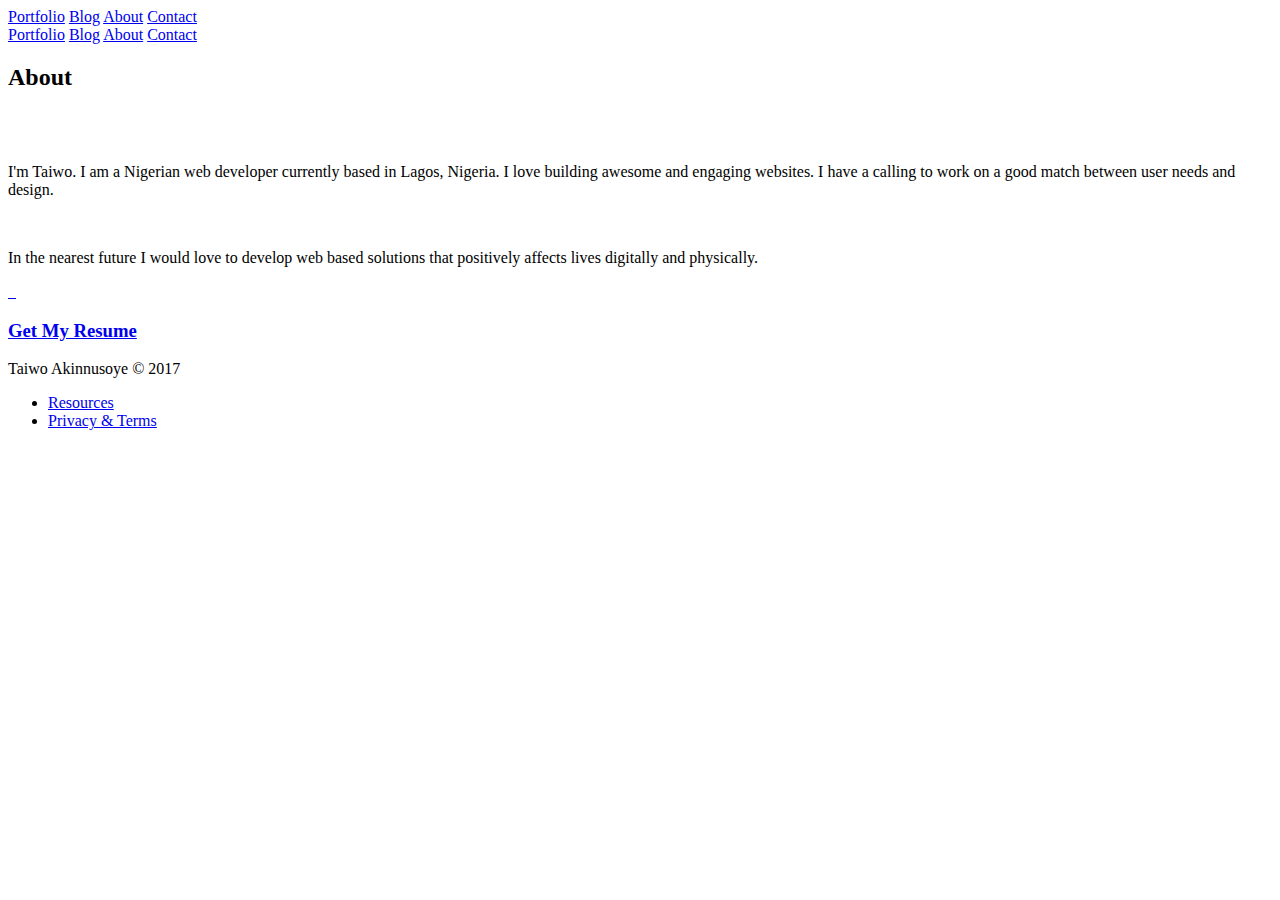
==== about.html @ bee607fc "The HTML files for the portfolio website" ====
<!doctype html>
<!--
  Material Design Lite
  Copyright 2015 Google Inc. All rights reserved.

  Licensed under the Apache License, Version 2.0 (the "License");
  you may not use this file except in compliance with the License.
  You may obtain a copy of the License at

      https://www.apache.org/licenses/LICENSE-2.0

  Unless required by applicable law or agreed to in writing, software
  distributed under the License is distributed on an "AS IS" BASIS,
  WITHOUT WARRANTIES OR CONDITIONS OF ANY KIND, either express or implied.
  See the License for the specific language governing permissions and
  limitations under the License
-->
<html lang="en">

<head>
    <meta charset="utf-8">
    <meta http-equiv="X-UA-Compatible" content="IE=edge">
    <meta name="description" content="A portfolio template that uses Material Design Lite.">
    <meta name="viewport" content="width=device-width, initial-scale=1.0, minimum-scale=1.0">
    <title>About Me</title>
    <link rel="stylesheet" href="https://fonts.googleapis.com/css?family=Roboto:regular,bold,italic,thin,light,bolditalic,black,medium&amp;lang=en">
    <link rel="stylesheet" href="https://code.getmdl.io/1.3.0/material.grey-pink.min.css" />
    <link rel="stylesheet" href="css/stylesheet.css" />
    <link rel="stylesheet" href="https://fonts.googleapis.com/icon?family=Material+Icons">
    <link rel="icon" href="img/favicon.ico" />
</head>

<body>
    <div class="mdl-layout mdl-js-layout mdl-layout--fixed-header">
        <header class="mdl-layout__header mdl-layout__header--waterfall portfolio-header">
            <div class="mdl-layout__header-row portfolio-logo-row">
                <span class="mdl-layout__title">
                    <div class="portfolio-logo"></div>
                    <span class="mdl-layout__title"></span>
                </span>
            </div>
            <div class="mdl-layout__header-row portfolio-navigation-row mdl-layout--large-screen-only">
                <nav class="mdl-navigation mdl-typography--body-1-force-preferred-font">
                    <a class="mdl-navigation__link" href="portfolio.html">Portfolio</a>
                    <a class="mdl-navigation__link" href="#">Blog</a>
                    <a class="mdl-navigation__link is-active" href="about.html">About</a>
                    <a class="mdl-navigation__link" href="contact.html">Contact</a>
                </nav>
            </div>
        </header>
        <div class="mdl-layout__drawer mdl-layout--small-screen-only">
            <nav class="mdl-navigation mdl-typography--body-1-force-preferred-font">
                <a class="mdl-navigation__link is-active" href="portfolio.html">Portfolio</a>
                <a class="mdl-navigation__link" href="#">Blog</a>
                <a class="mdl-navigation__link" href="about.html">About</a>
                <a class="mdl-navigation__link" href="contact.html">Contact</a>
            </nav>
        </div>
        <main class="mdl-layout__content">
            <div class="mdl-grid portfolio-max-width">

                <div class="mdl-cell mdl-cell--12-col mdl-card mdl-shadow--4dp">
                    <div class="mdl-card__title">
                        <h2 class="mdl-card__title-text">About</h2>
                    </div>
                    <div class="mdl-card__media">
                        <img class="article-image" src="img/photo-wide.jpg" border="0" alt="">
                    </div>

                    <div class="mdl-grid portfolio-copy">
                        <!-- <h3 class="mdl-cell mdl-cell--12-col mdl-typography--headline">Introduction</h3> -->
                        <div class="mdl-cell mdl-cell--6-col mdl-card__supporting-text no-padding ">
                          <img src="img/about-image.jpg" alt="" class="article-image about-image">
                        </div>




                        <!-- <h3 class="mdl-cell mdl-cell--12-col mdl-typography--headline">Irure mollit est sit labore</h3> -->

                        <div class="mdl-cell mdl-cell--6-col mdl-card__supporting-text no-padding ">
                          <p>
                            I'm Taiwo. I am a Nigerian web developer currently based in Lagos, Nigeria. I love building awesome and engaging websites. I have a calling to work on a good match between user needs and design.
                          </p><br>
                          <p>
                            In the nearest future I would love to develop web based solutions that positively affects lives digitally and physically.
                          </p>
                                <div class="mdl-grid">
                                    <span>
                                    <a href="https://www.instagram.com/_Taiyelolu/" class="about-icon"> <img src="img/instagram.png" alt="" class="mdl-cell mdl-cell--6-col"> </a>
                                    </span>
                                    <span>
                                      <a href="https://twitter.com/papt44" class="about-icon"> <img src="img/twitter.png" alt="" class="mdl-cell mdl-cell--3-col"> </a>
                                    </span>
                                    <span>
                                      <a href="https://www.linkedin.com/in/taiwo-akinnusoye-114445135" class="about-icon"> <img src="img/linkedin.png" alt="" class="mdl-cell mdl-cell--6-col"> </a>
                                    </span>
                                    <span>
                                      <a href="Taiwo_Akinnusoye's_Resume.docx" class="resume-text"><h3>Get My Resume</h3></a>
                                    </span>
                                </div>
                        </div>
                    </div>
                </div>


            </div>
            <footer class="mdl-mini-footer">
                <div class="mdl-mini-footer__left-section">
                    <div class="mdl-logo">Taiwo Akinnusoye &copy; 2017</div>
                </div>
                <div class="mdl-mini-footer__right-section">
                    <ul class="mdl-mini-footer__link-list">
                        <li><a href="#">Resources</a></li>
                        <li><a href="#">Privacy & Terms</a></li>
                    </ul>
                </div>
            </footer>
        </main>
    </div>
    <script src="https://code.getmdl.io/1.3.0/material.min.js"></script>
</body>

</html>
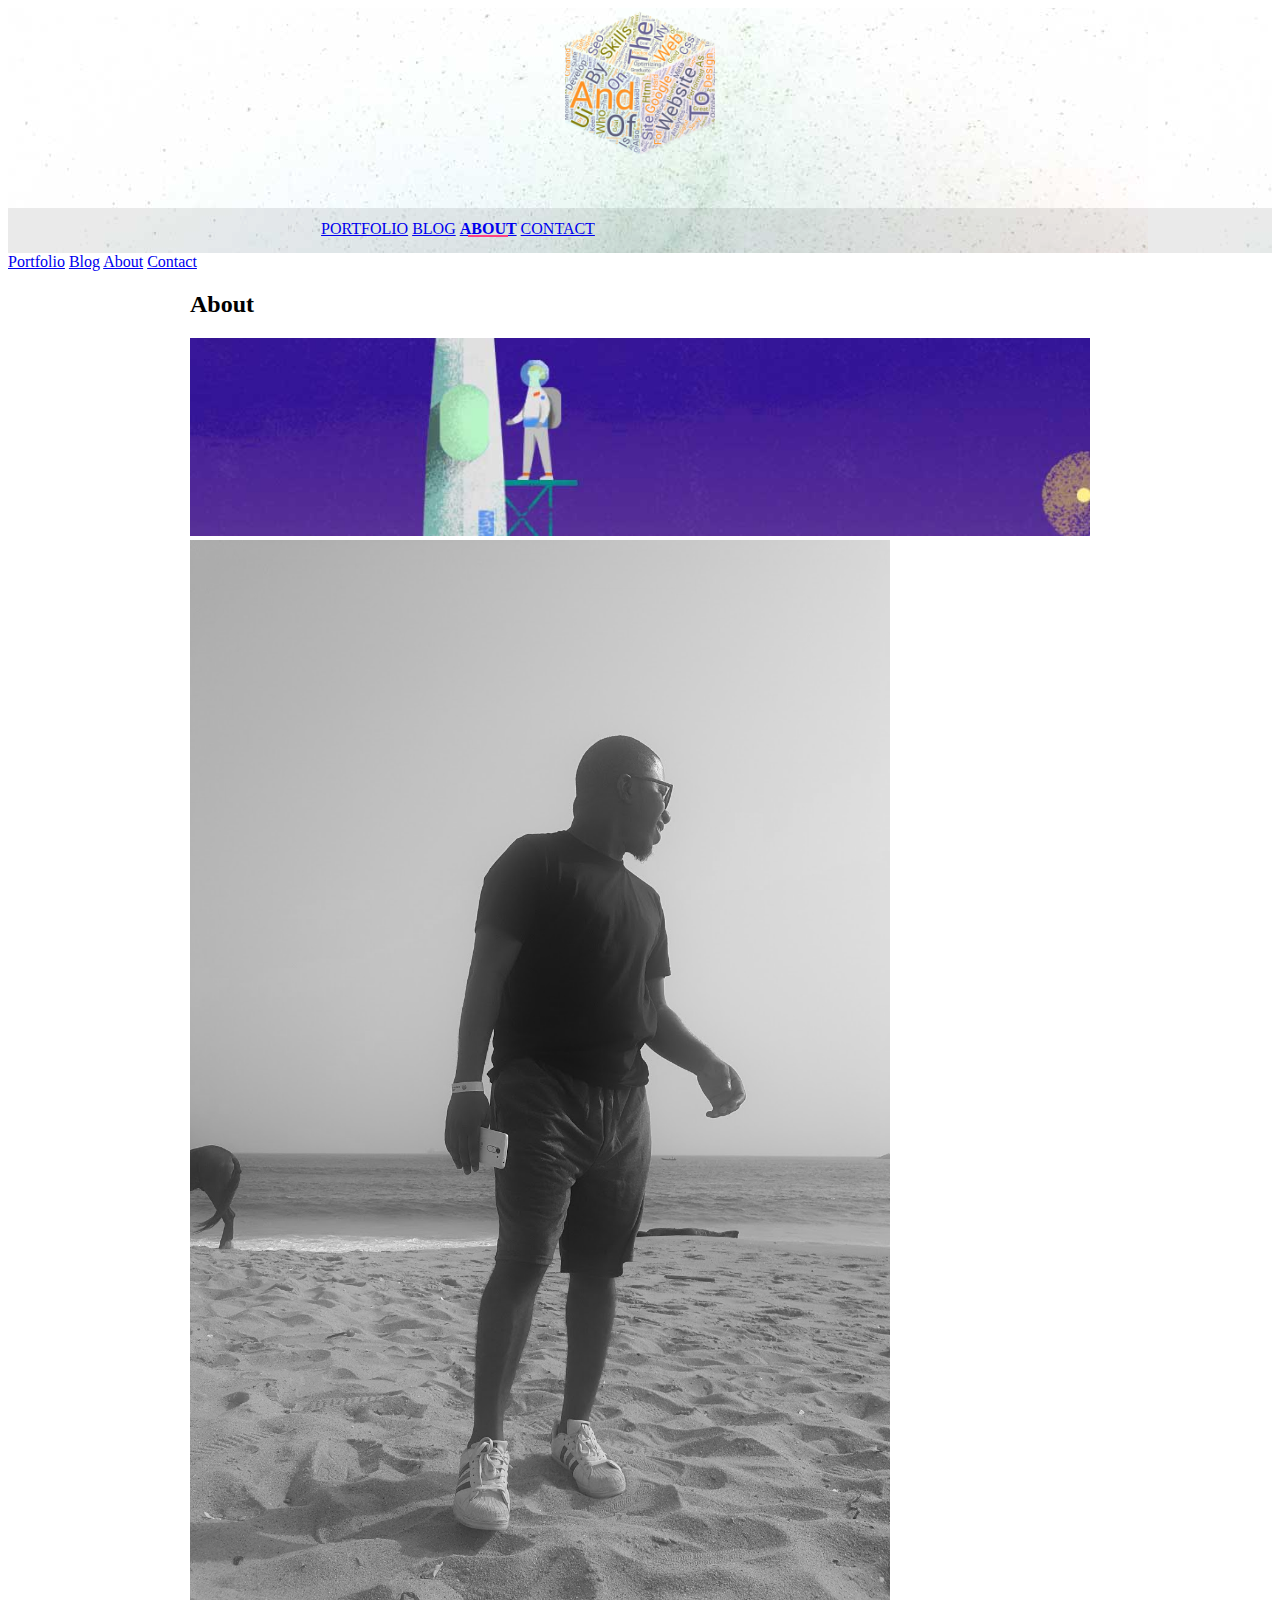
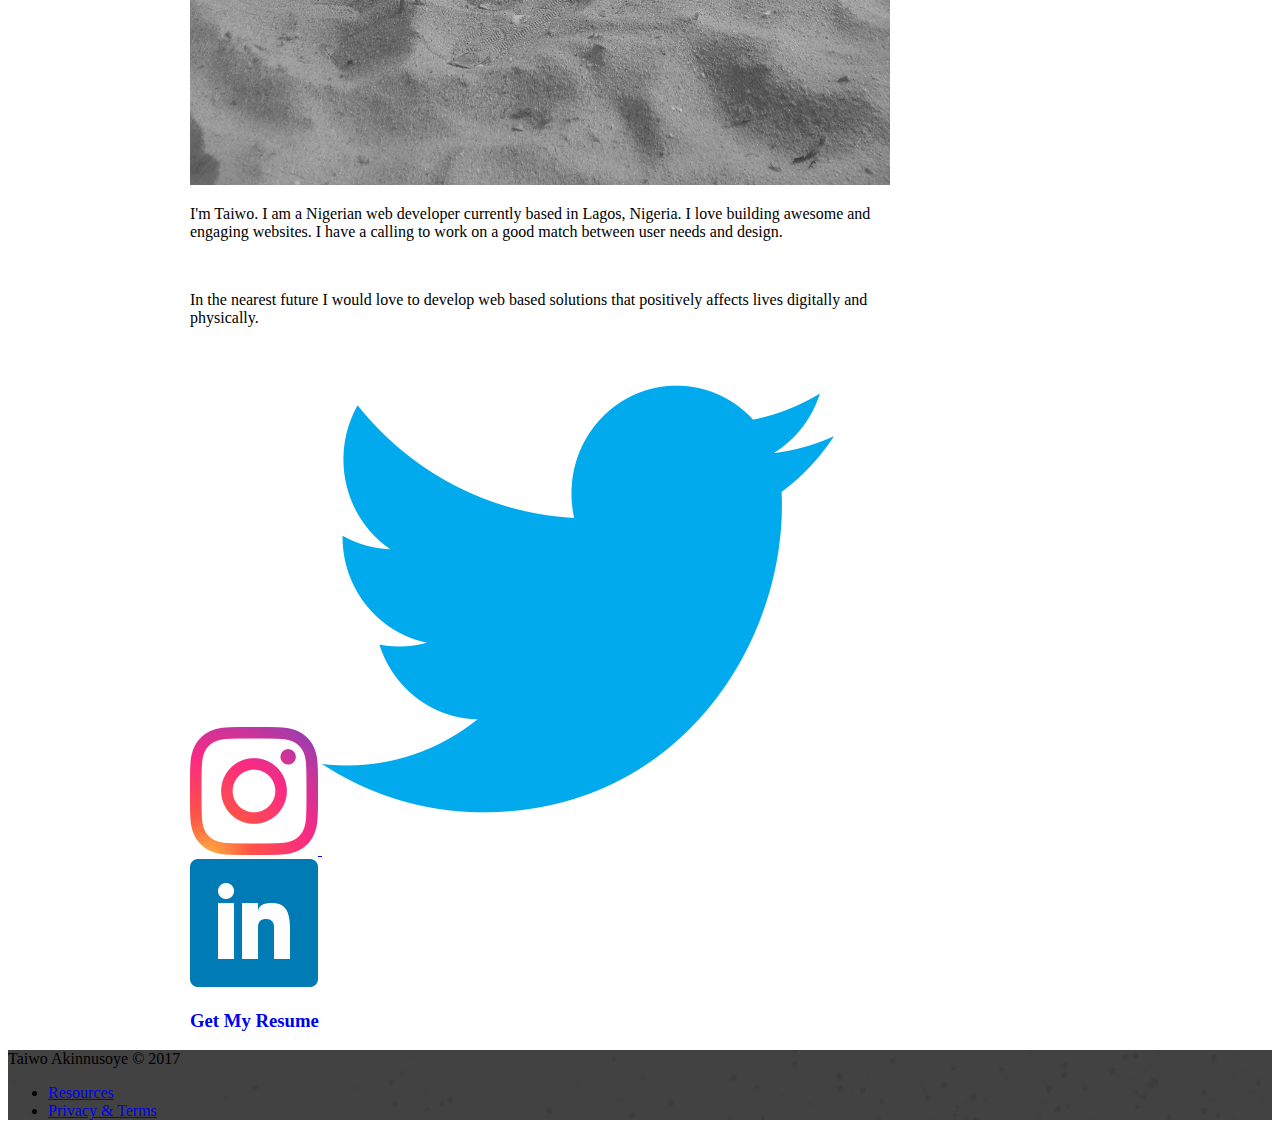
==== commit f30b6693: "Made changes to about.html" ====
--- a/about.html
+++ b/about.html
@@ -87,13 +87,13 @@
                           </p>
                                 <div class="mdl-grid">
                                     <span>
-                                    <a href="https://www.instagram.com/_Taiyelolu/" class="about-icon"> <img src="img/instagram.png" alt="" class="mdl-cell mdl-cell--6-col"> </a>
+                                    <a href="https://www.instagram.com/_Taiyelolu/" class="about-icon" target="_blank"> <img src="img/instagram.png" alt="" class="mdl-cell mdl-cell--6-col"> </a>
                                     </span>
                                     <span>
-                                      <a href="https://twitter.com/papt44" class="about-icon"> <img src="img/twitter.png" alt="" class="mdl-cell mdl-cell--3-col"> </a>
+                                      <a href="https://twitter.com/papt44" class="about-icon" target="_blank"> <img src="img/twitter.png" alt="" class="mdl-cell mdl-cell--3-col"> </a>
                                     </span>
                                     <span>
-                                      <a href="https://www.linkedin.com/in/taiwo-akinnusoye-114445135" class="about-icon"> <img src="img/linkedin.png" alt="" class="mdl-cell mdl-cell--6-col"> </a>
+                                      <a href="https://www.linkedin.com/in/taiwo-akinnusoye-114445135" class="about-icon" target="_blank"> <img src="img/linkedin.png" alt="" class="mdl-cell mdl-cell--6-col"> </a>
                                     </span>
                                     <span>
                                       <a href="Taiwo_Akinnusoye's_Resume.docx" class="resume-text"><h3>Get My Resume</h3></a>
--- a/css/stylesheet.css
+++ b/css/stylesheet.css
@@ -0,0 +1,189 @@
+.portfolio-header {
+  position: relative;
+  background-image: url(../img/header-bg.jpg);
+}
+
+.portfolio-header .mdl-layout__header-row {
+  padding: 0;
+  -webkit-justify-content: center;
+      -ms-flex-pack: center;
+          justify-content: center;
+}
+
+.mdl-layout__title {
+  font-size: 14px;
+  text-align: center;
+  font-weight: 300;
+}
+
+.is-compact .mdl-layout__title span {
+  display: none;
+}
+
+.portfolio-logo-row {
+  min-height: 200px;
+}
+
+.is-compact .portfolio-logo-row {
+  min-height: auto;
+}
+
+.portfolio-logo {
+  background: url(../img/resume_word_art_logo.png) 50% no-repeat;
+  background-size: cover;
+  height: 150px;
+  width: 150px;
+  margin: auto auto 10px;
+}
+
+.is-compact .portfolio-logo {
+  height: 50px;
+  width: 50px;
+  margin-top: 7px;
+}
+
+.portfolio-navigation-row {
+  background-color: rgba(0, 0, 0, 0.08);
+  text-transform: uppercase;
+  height: 45px;
+}
+
+.portfolio-navigation-row  .mdl-navigation {
+  text-align: center;
+  max-width: 900px;
+  width: 100%;
+}
+
+.portfolio-navigation-row .mdl-navigation__link {
+  -webkit-flex: 1;
+      -ms-flex: 1;
+          flex: 1;
+  line-height: 42px;
+}
+
+.portfolio-header .mdl-layout__drawer-button {
+    background-color: rgba(197, 197, 197, 0.44);
+}
+
+.portfolio-navigation-row .is-active {
+  position: relative;
+  font-weight: bold;
+}
+
+.portfolio-navigation-row .is-active:after {
+  content: "";
+  width: 70%;
+  height: 2px;
+  display: block;
+  position: absolute;
+  bottom: 0;
+  left: 0;
+  background-color: rgb(255,64,129);
+  left: 15%;
+}
+
+.portfolio-card .mdl-card__title {
+  padding-bottom: 0;
+}
+
+.portfolio-blog-card-full-bg {
+  background: url(../img/example-blog03.jpg) center / cover;
+}
+
+.portfolio-blog-card-event-bg {
+  background: url(../img/example-blog05.jpg) center / cover;
+}
+
+.portfolio-blog-card-strip-bg {
+  background: url(../img/example-blog06.jpg) center / cover;
+}
+
+.portfolio-blog-card-compact .mdl-card__title {
+  padding-bottom: 0;
+}
+
+.portfolio-blog-card-bg > .mdl-card__actions {
+  height: 52px;
+  padding: 16px;
+  background: rgba(0, 0, 0, 0.2);
+}
+
+img.article-image {
+  width: 100%;
+  height: auto;
+}
+
+.portfolio-max-width {
+  max-width: 900px;
+  margin: auto;
+}
+
+.portfolio-copy {
+  max-width: 700px;
+}
+
+.no-padding {
+  padding: 0;
+}
+
+.no-left-padding{
+  padding-left: 0;
+}
+
+.no-bottom-padding {
+  padding-bottom: 0;
+}
+
+.padding-top {
+  padding: 10px 0 0;
+}
+
+.portfolio-share-btn {
+  position: relative;
+  float: right;
+  top: -4px;
+}
+
+.demo-card-event > .mdl-card__actions {
+    -webkit-align-items: center;
+        -ms-flex-align: center;
+            align-items: center;
+    box-sizing: border-box;
+    display: -webkit-flex;
+    display: -ms-flexbox;
+    display: flex;
+}
+
+.portfolio-contact .mdl-textfield {
+  width: 100%;
+}
+
+.portfolio-contact form {
+  max-width: 550px;
+  margin: auto;
+}
+
+footer {
+  background-image: url(../img/footer-background.png);
+  background-size: cover;
+}
+
+/* My styles */
+
+.about-image {
+  -webkit-filter: grayscale(100%); /* Safari 6.0 - 9.0 */
+    filter: grayscale(100%);
+}
+
+.about-icon:hover {
+  -webkit-filter: grayscale(100%); /* Safari 6.0 - 9.0 */
+    filter: grayscale(100%);
+}
+
+.resume-text {
+  text-decoration: none;
+}
+
+.resume-text:hover {
+  color: grey;
+}
